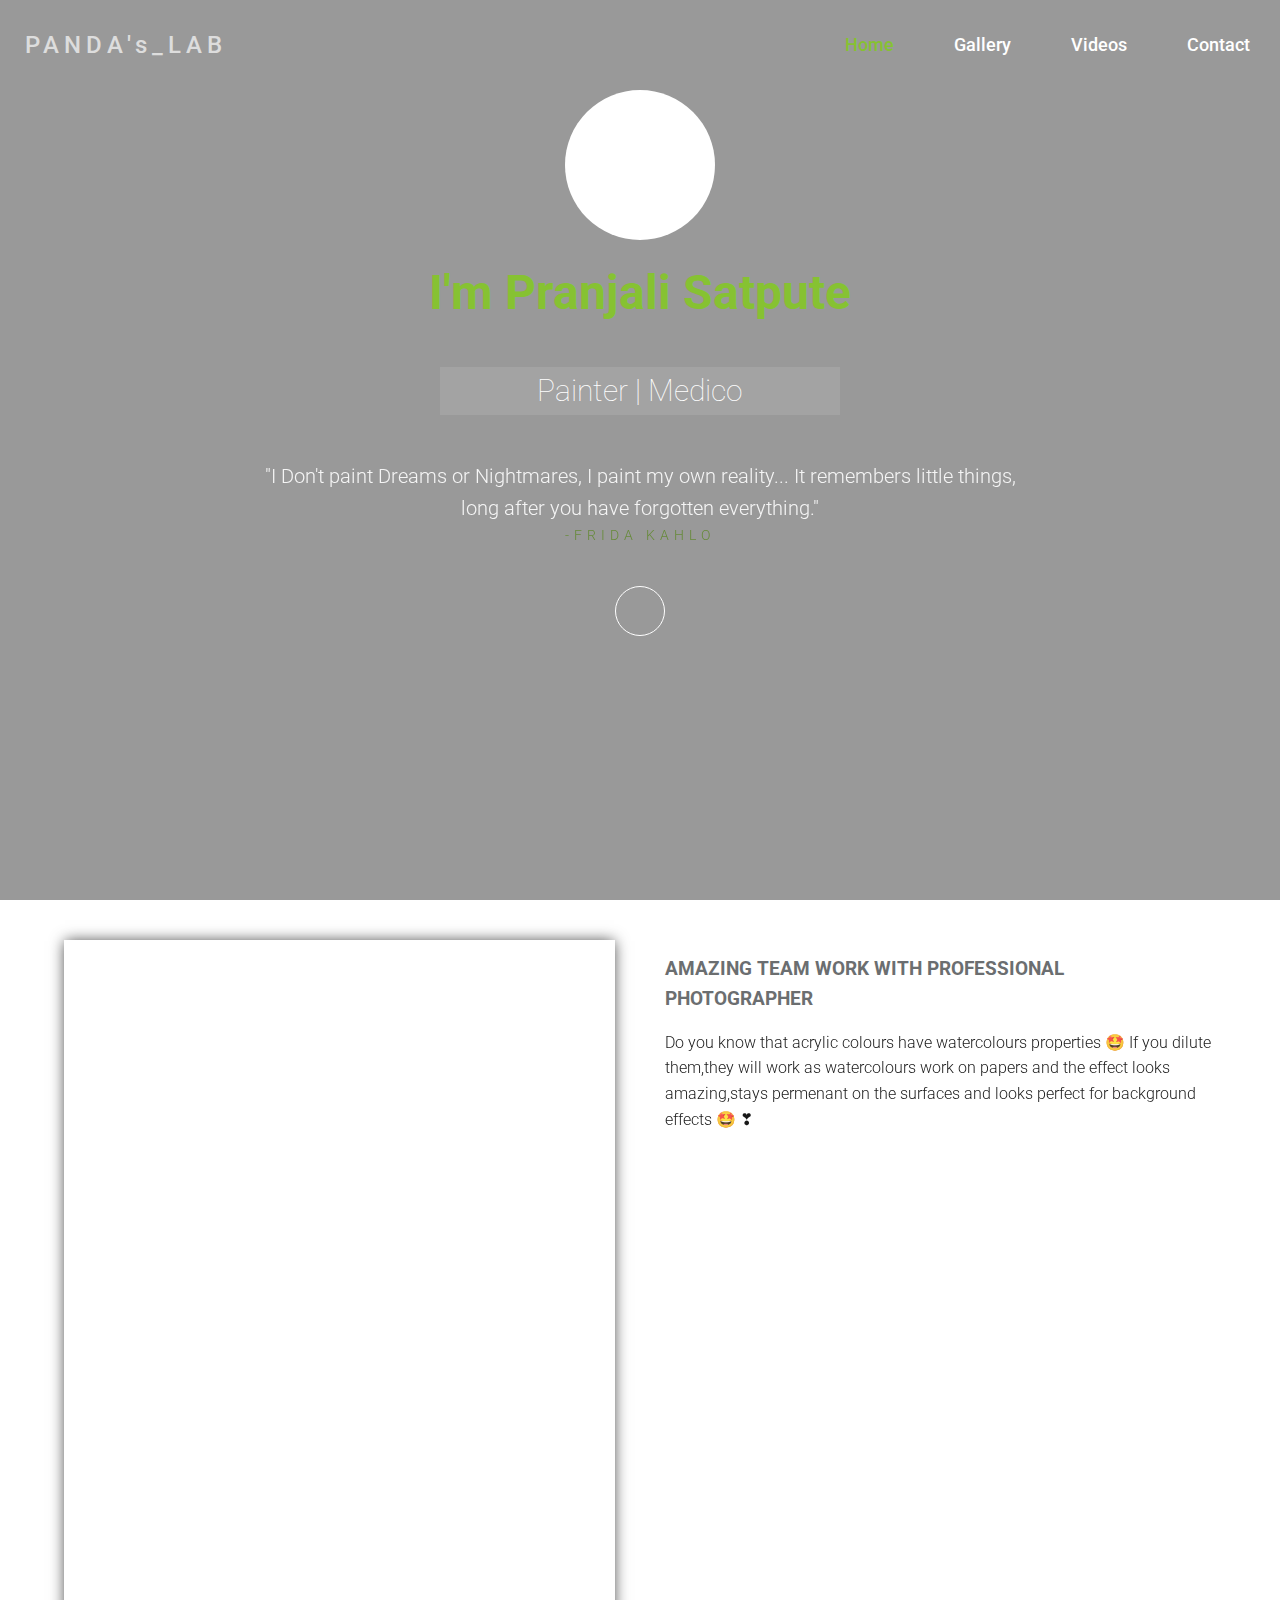
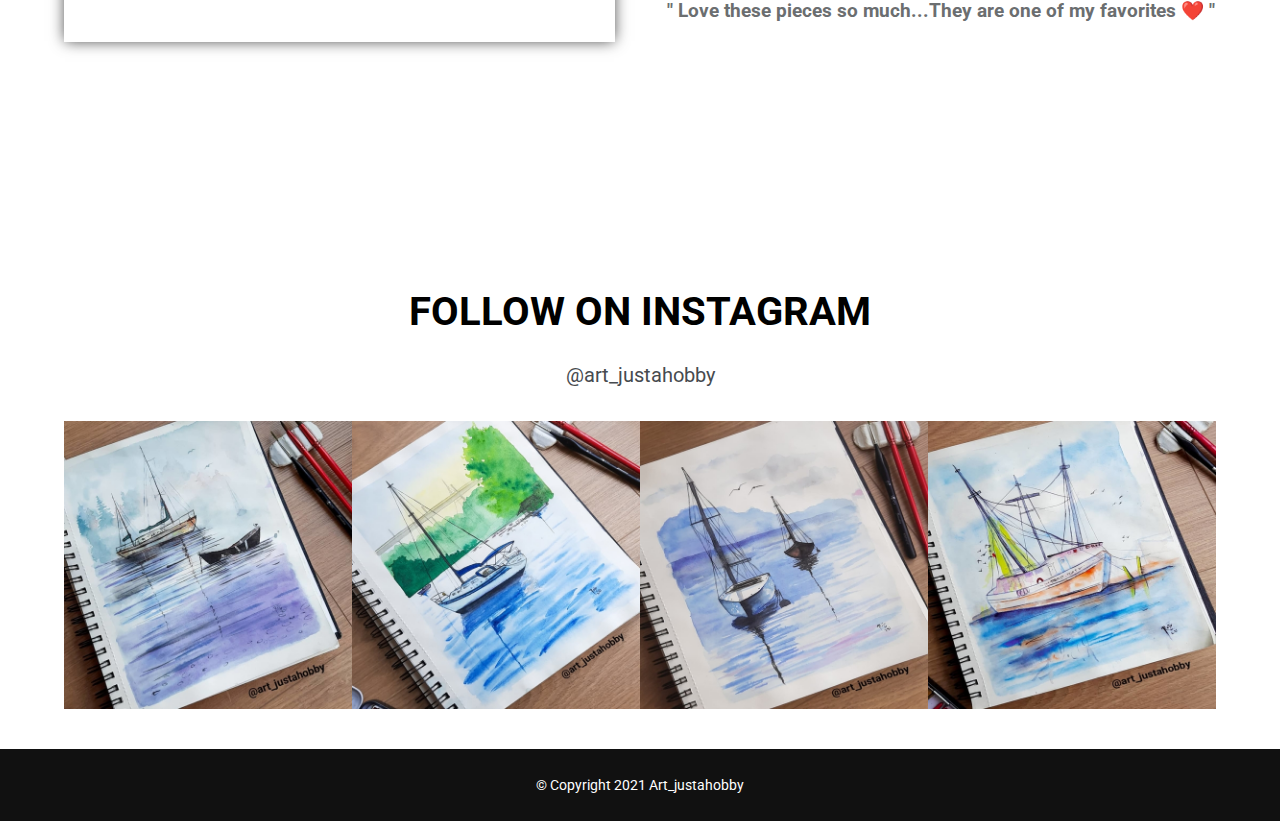
==== index.html @ 50bbbd5f "main" ====
<!DOCTYPE html>
<html>
    <head>
        <meta charset="utf-8">
        <meta http-equiv="X-UA-Compatible" content="IE=edge">
        <title>Photography Site</title>
        <meta name = "viewport" content = "width=device-width, intial-scale=1.0">
        <link rel="stylesheet" href="main.css">
        <script src="https://kit.fontawesome.com/dbed6b6114.js" crossorigin="anonymous"></script>
    </head>
    <body>
        
        <!-- header -->
        <header class = "header">
            <div class = "nav-section">
                <div class = "brand-and-navBtn">
                    <span class = "brand-name">
                        PANDA's_LAB
                    </span>
                    <span class = "navBtn flex">
                        <i class = "fas fa-bars"></i>
                    </span>
                </div>

                <!-- navigation menu -->
                <nav class = "top-nav">
                    <ul>
                        <li><a href = "index.html" class = "active">Home</a></li>
                        <li><a href = "gallery.html">Gallery</a></li>
                        <li><a href = "video.html">Videos</a></li>
                        <li><a href = "contact.html">Contact</a></li>
                    </ul>
                </nav>
            </div>

            <div class = "container about">
                <div class = "about-content">
                    <div class = "about-img flex">
                        <img src = "https://i.postimg.cc/mgCddpLB/Screenshot-628.png" alt = "photographer img">
                    </div>
                    <h2>I'm Pranjali Satpute</h2>
                    <h3>Painter | Medico</h3>
                    <blockquote>
                        "I Don't paint Dreams or Nightmares, I paint my own reality... It remembers little things, long after you have forgotten everything."
                        <span>-Frida Kahlo</span>
                    </blockquote>
                </div>

                <div class = "social-icons">
                    <ul>
                        <li>
                            <a href = "https://instagram.com/art_justahobby"><i class = "fab fa-instagram"></i></a>
                        </li>
                    </ul>
                </div>
            </div>
        </header>
        <!-- end of header -->

        <!-- main -->
        <section class = "section-one">
            <div class = "container">
                <div class = "sec-one-left">
                    <div>             
                    </div>
                </div>

                <div class = "sec-one-right">
                    <div class = "work-content">
                        <h3>AMAZING TEAM WORK WITH PROFESSIONAL PHOTOGRAPHER</h3>
                        <p>Do you know that acrylic colours have watercolours properties 🤩
                            If you dilute them,they will work as watercolours work on papers and the effect looks amazing,stays permenant on the surfaces and looks perfect for background effects 🤩 ❣</p>
                    </div>
                    <div class = "work-imgs">
                        <div class = "work-img-1">
                            <!--image here-->
                        </div>
                        <div class = "work-img-2">
                            <!-- image here -->
                        </div>
                    </div>
                    <h3>" Love these pieces so much...They are one of my favorites ❤️ "</h3>
                </div>
            </div>
        </section>

        <section class = "section-two">
            <div class = "container">
                <h2>FOLLOW ON INSTAGRAM</h2>
                <span>@art_justahobby</span>
                <div class = "insta-imgs">
                    <div>
                        <img src = "images/insta-1.jpg">
                        <div class = "icon-overlay flex">
                            <i class = "fab fa-instagram"></i>
                        </div>
                    </div>
                    <div>
                        <img src = "images/insta-2.jpg">
                        <div class = "icon-overlay flex">
                            <i class = "fab fa-instagram"></i>
                        </div>
                    </div>
                    <div>
                        <img src = "images/insta-3.jpg">
                        <div class = "icon-overlay flex">
                            <i class = "fab fa-instagram"></i>
                        </div>
                    </div>
                    <div>
                        <img src = "images/insta-4.jpg">
                        <div class = "icon-overlay flex">
                            <i class = "fab fa-instagram"></i>
                        </div>
                    </div>
                </div>
            </div>
        </section>
        <!-- end of main -->


        <!-- footer -->
        <footer class = "footer">
            <p>&copy; Copyright 2021 Art_justahobby</p>
        </footer>
        <!-- end of footer -->
        

        <script src="script.js"></script>
    </body>
</html>
---- main.css ----
@import url('https://fonts.googleapis.com/css2?family=Roboto:wght@100;300;400;500;700;900&display=swap');

:root{
    --white: #ddd;
    --dark: #111;
    --darkGrey: #474b4f;
    --lightGrey: #6b6e70;
    --lightGreen: #86c232;
    --darkGreen: #61892f;
    --transition: all 0.5s ease;
}
*{
    padding: 0;
    margin: 0;
    box-sizing: border-box;
    font-family: 'Roboto', sans-serif;
}
body{
    line-height: 1.6;
}
img{
    width: 100%;
    display: block;
}
ul li{
    list-style: none;
}
a{
    text-decoration: none;
    color: #000;
}
h1, h2, h3, h4, h5, h6, p{
    margin: 15px 0;
}

/********************** Utility Classes *******************/
.flex{
    display: flex;
    justify-content: center;
    align-items: center;
}
.container{
    width: 90vw;
    margin: 0 auto;
}
.btn{
    background: var(--darkGreen);
    border: none;
    display: block;
    width: 150px;
    text-align: center;
    color: var(--darkGreen);
    text-transform: uppercase;
    background: transparent;
    font-size: 15px;
    padding: 12px;
    border: 2px solid var(--darkGreen);
    border-radius: 25px;
    margin: 15px 0;
    transition: var(--transition);
}
.btn:hover{
    background: var(--darkGreen);
    color: #fff;
}
.active{
    color: var(--lightGreen)!important;
}

/**************** end of Utility Classes *******************/

/********************** Header styling *********************/

.header{
    min-height: 100vh;
    background: linear-gradient(rgba(0, 0, 0, 0.4), rgba(0, 0, 0, 0.4)), url("https://i.postimg.cc/8cTKZHqK/pexels-evie-shaffer-4004374.jpg") center/cover no-repeat;
    color: #fff;
}
.top-nav a{
    color: #fff;
}
.brand-and-navBtn{
    background: #000;
    position: relative;
    z-index: 999;
    height: 90px;
    display: flex;
    justify-content: space-between;
    align-items: center;
    font-weight: 500;
    font-size: 24px;
    padding: 15px 25px;
    color: var(--white);
}
.brand-name{
    letter-spacing: 5px;
    cursor: pointer;
}
.navBtn{
    width: 40px;
    height: 40px;
    border: 1px solid var(--white);
    cursor: pointer;
}
.navBtn:hover{
    background: #fff;
    color: #000;
    transition: var(--transition);
}
.top-nav{
    background: #000;
    transform: translateY(-600px);
    transition: var(--transition);
}
.showNav{
    transform: translateY(0);
}
.search-icon{
    display: none;
}
.top-nav ul li{
    padding: 10px 0;
}
.top-nav ul a{
    position: relative;
    font-weight: 500;
    font-size: 18px;
    text-align: center;
    display: block;
}
.top-nav ul a::after{
    content: "";
    height: 2px;
    background: var(--lightGreen);
    position: absolute;
    bottom: -5px;
    left: 50%;
    transform: translateX(-50%);
    width: 0;
    transition: var(--transition);
}
.top-nav ul a:hover::after{
    width: 100px;
}
.about{
    margin-top: -160px;
}
.about-content img{
    width: 140px;
    height: 140px;
    border-radius: 50%;
}
.about-img{
    background: #fff;
    width: 150px;
    height: 150px;
    margin: 0 auto;
    border-radius: 50%;
}
.about-content h2{
    font-size: 48px;
    text-align: center;
    margin-bottom: 35px;
    color: var(--lightGreen);
}
.about-content h3{
    color: #fff;
    font-size: 30px;
    font-weight: 100;
    background: rgba(255, 255, 255, 0.1);
    width: 400px;
    margin: 35px auto;
    text-align: center;
}
blockquote{
    font-size: 20px;
    font-weight: 300;
    opacity: 0.9;
    width: 60vw;
    margin: 45px auto 15px auto;
    text-align: center;
}
blockquote span{
    font-size: 14px;
    text-transform: uppercase;
    color: var(--darkGreen);
    font-weight: 300;
    letter-spacing: 5px;
    display: block;
}
.social-icons{
    width: 350px;
    margin: 40px auto 0 auto;
    padding-bottom: 30px;
}
.social-icons ul a{
    color: #fff;
    font-size: 30px;
    display: block;
    width: 50px;
    height: 50px;
    border: 1px solid #fff;
    border-radius: 50%;
    display: flex;
    justify-content: center;
    align-items: center;
    transition: var(--transition);
}
.social-icons ul{
    display: flex;
    justify-content: space-around;
}
.social-icons ul a:hover{
    background: var(--lightGreen);
    border-color: var(--lightGreen);
}

/********************* End of Header ***********************/

/*********************** Main section ********************/

/**************** index.html *************/

/* section one */
.section-one{
    margin: 40px 0;
    min-height: 100vh;
}
.sec-one-left{
    height: 100vh;
    background: url("https://i.postimg.cc/G38RzryD/186724521-106668534939580-703063926617850710-n.jpg") center/cover no-repeat;
    box-shadow: 0px 0px 14px -1px rgba(0, 0, 0, 0.75);
    -webkit-box-shadow: 0px 0px 14px -1px rgba(0, 0, 0, 0.75);
    -moz-box-shadow: 0px 0px 14px -1px rgba(0, 0, 0, 0.75);
    filter: brightness(105%);

}
.sec-one-left div{
    color: black;
    height: 100%;
    display: flex;
    flex-direction: column;
    justify-content: flex-end;
    padding: 30px;
}
.sec-one-left div h3{
    font-size: 28px;
    opacity: 0.9;
}
.sec-one-left div p{
    font-weight: 300;
    opacity: 0.8;
}
.sec-one-right h3{
    color: var(--lightGrey);
}
.sec-one-right >h3{
    text-align: center;
}
.sec-one-right p{
    opacity: 0.9;
    font-weight: 300;
}
.work-content{
    margin: 50px 0;
}
.work-imgs{
    display: grid;
    grid-template-columns: repeat(2, 1fr);
    grid-column-gap: 20px;
}
.work-img-1{
    background: url("https://i.postimg.cc/4yVzsdWM/182327632-473401287244121-5969868624180280188-n.jpg") center/cover no-repeat;
    filter: brightness(105%);
    height: 400px;
    transition: var(--transition);
}
.work-img-2{
    background:url("https://i.postimg.cc/G2Z5X4BS/145135242-3149474048486803-2006875840332361669-n.jpg") center/cover no-repeat;
    filter: brightness(110%);
    height: 400px;
    transition: var(--transition);
}
.work-imgs div:hover{
    box-shadow: 0 0 8px #000;
    -webkit-box-shadow: 0 0 8px #000;
    -moz-box-shadow: 0 0 8px #000;
}


/* section two */
.section-two{
    margin: 40px 0;
}
.section-two h2{
    text-align: center;
    font-size: 40px;
}
.section-two span{
    color: var(--darkGrey);
    text-align: center;
    display: block;
    font-size: 20px;
    margin-bottom: 30px;
}
.insta-imgs{
    display: grid;
    grid-template-columns: repeat(2, 1fr);
}
.insta-imgs > div{
    position: relative;
}
.icon-overlay{
    position: absolute;
    color: #fff;
    top: 0;
    left: 0;
    width: 100%;
    height: 100%;
    font-size: 50px;
    background: rgba(134, 194, 50, 0.4);
    opacity: 0;
    transition: var(--transition);
}
.insta-imgs > div:hover .icon-overlay{
    opacity: 1;
}

/************* end of index.html ***********/



/**************** gallery.html ***************/

/* section three */
.section-three{
    margin: 40px 0;
}
.single-img{
    position: relative;
    margin: 10px;
}
.single-img-content{
    position: absolute;
    bottom: 0;
    left: 0;
    right: 0;
    color: #fff;
    padding: 5px 30px;
    background: rgba(0, 0, 0, 0.7);
}
.single-img-content h3{
    font-size: 18px;
    font-weight: 300;
    text-transform: uppercase;
}

/************** end of gallery.html ***********/



/****************** blog.html ****************/

/* section four */
.section-four{
    margin: 40px 0;
}
.blog{
    margin: 40px 0;
}
.blog-content{
    padding: 25px;
    background: #f7f7f7;
}
.blog span{
    display: block;
}
.badge{
    background: var(--lightGreen);
    width: 140px;
    border-radius: 5px;
    padding: 5px 0;
    color: #fff;
    text-align: center;
    margin-bottom: 8px;
}

.blog-title{
    font-size: 20px;
    font-weight: 900;
}


/*************** end of blog.html ***********/



/*************** contact.html **************/

/* section five */
.section-five{
    margin: 40px 0;
}
.section-five .container div{
    margin: 20px 0;
}
.contact-top{
    text-align: center;
}
.contact-top h3{
    font-size: 28px;
}
.contact-top p{
    font-weight: 300;
    width: 70%;
    margin: 0 auto;
}
.contact-middle div{
    text-align: center;
    padding: 25px 0;
    background: var(--dark);
    color: #fff;
}
.contact-middle div span{
    display: block;
}
.contact-icon{
    font-size: 30px;
}
.contact-middle div span:nth-child(2){
    font-size: 18px;
    font-weight: bold;
}
.contact-middle div p{
    font-weight: 300;
    opacity: 0.7;
}
.contact-bottom{
    margin-top: 50px!important;
}
.form input[type = "text"], .form input[type = "email"], .form textarea{
    width: 100%;
    font-size: 16px;
    padding: 10px 15px;
    margin: 10px 0;
    border: 1px solid var(--lightGreen);
    outline: none;
    border-radius: 5px;
}
.contact-bottom .form{
    padding: 0 20px;
}

/************** end of contact.html **********/



/******************* Footer Styling *****************/

.footer{
    background: var(--dark);
    color: #fff;
    padding: 10px 0;
    text-align: center;
}
.footer-container > div{
    margin: 10px 0;
}

.footer > p{
    text-align: center;
    font-size: 14px;
}

/******************* end of footer ****************/



/***************** Media Queries *****************/

@media screen and (min-width: 678px){
    /* section five */
    .contact-middle{
        display: grid;
        grid-template-columns: repeat(2, 1fr);
        grid-column-gap: 20px;
    }
}

@media screen and (min-width: 800px){
    /* section two */
    .insta-imgs{
        grid-template-columns: repeat(4, 1fr);
    }

    /* section three */
    .gallery{
        display: grid;
        grid-template-columns: repeat(2, 1fr);
    }

    /* section four */
    .blog-wrapper-sm{
        display: grid;
        grid-template-columns: repeat(2, 1fr);
        grid-gap: 20px;
    }
    
}

@media screen and (min-width: 992px){
    /* header & footer */
    .nav-section{
        display: flex;
        justify-content: space-between;
    }
    .navBtn{
        display: none;
    }
    .brand-and-navBtn{
        flex: 0 0 10%;
        background: none;
    }
    .top-nav{
        flex: 0 1 80%;
        display: flex;
        justify-content: flex-end;
        align-items: center;
        transition: transform 0s ease;
        transform: translateY(0);
        background: transparent;
    }
    .top-nav ul{
        display: flex;
    }
    .top-nav ul li{
        margin-right: 30px;
        margin-left: 30px;
    }
    .about{
        margin-top: 0;
    }
    .search-icon{
        flex: 0 0 10%;
        display: block;
        display: flex;
        justify-content: center;
        align-items: center;
        font-size: 24px;
        cursor: pointer;
        transition: var(--transition);
    }
    .search-icon i:hover{
        transform: scale(1.2);
    }

    /* section five */
    .contact-middle{
        grid-template-columns: repeat(4, 1fr);
    }
    .contact-bottom{
        display: grid;
        grid-template-columns: repeat(2, 1fr);
        grid-column-gap: 40px;
    }
}


@media screen and (min-width: 1000px){
    /* section one */
    .section-one .container{
        display: grid;
        grid-template-columns: repeat(2, 1fr);
        grid-column-gap: 50px;
    }
    .sec-one-left{
        align-self: center;
    }
    .work-content{
        margin-top: 0;
    }
    .sec-one-left{
        height: 100%;
    }

    /* section four */
    .blog-wrapper-lg{
        display: grid;
        grid-template-columns: repeat(2, 1fr);
        grid-gap: 20px;
    }

    /* footer */
    .footer-container{
        display: grid;
        grid-template-columns: repeat(2, 1fr);
        grid-gap: 20px;
    }
}

@media screen and (min-width: 1200px){
    /* footer */
    .footer-container > div{
        width: 60%;
        margin-left: auto;
        margin-right: auto;
    }

    /* section three */
    .gallery{
        grid-template-columns: repeat(3, 1fr);
    }
}

@media screen and (min-width: 1400px){
    /* section four */
    .blog-wrapper-sm{
        grid-template-columns: repeat(4, 1fr);
    }
}

/*************** extra small sized screen ******************/

@media screen and (max-width: 500px){
    /* overall styling */
    .header{
        padding-bottom: 30px;
    }
    .social-icons{
        display: none;
    }
    .about-content h3{
        width: 100%;
    }
    .about-content blockquote{
        font-size: 16px;
        width: 100%;
    }
    .subs{
        width: 280px;
    }
    .subs i{
        display: none;
    }
    .subs input{
        width: 100%;
    }
    .subs button{
        padding-left: 8px;
        padding-right: 8px;
    }
    h2{
        font-size: 30px!important;
    }
    h3{
        font-size: 20px!important;
    }
    p{
        font-size: 15px;
    }
    .btn{
        font-size: 14px;
        padding: 8px 0;
    }
    .work-imgs{
        grid-template-columns: 1fr;
        grid-row-gap: 20px;
    }
}
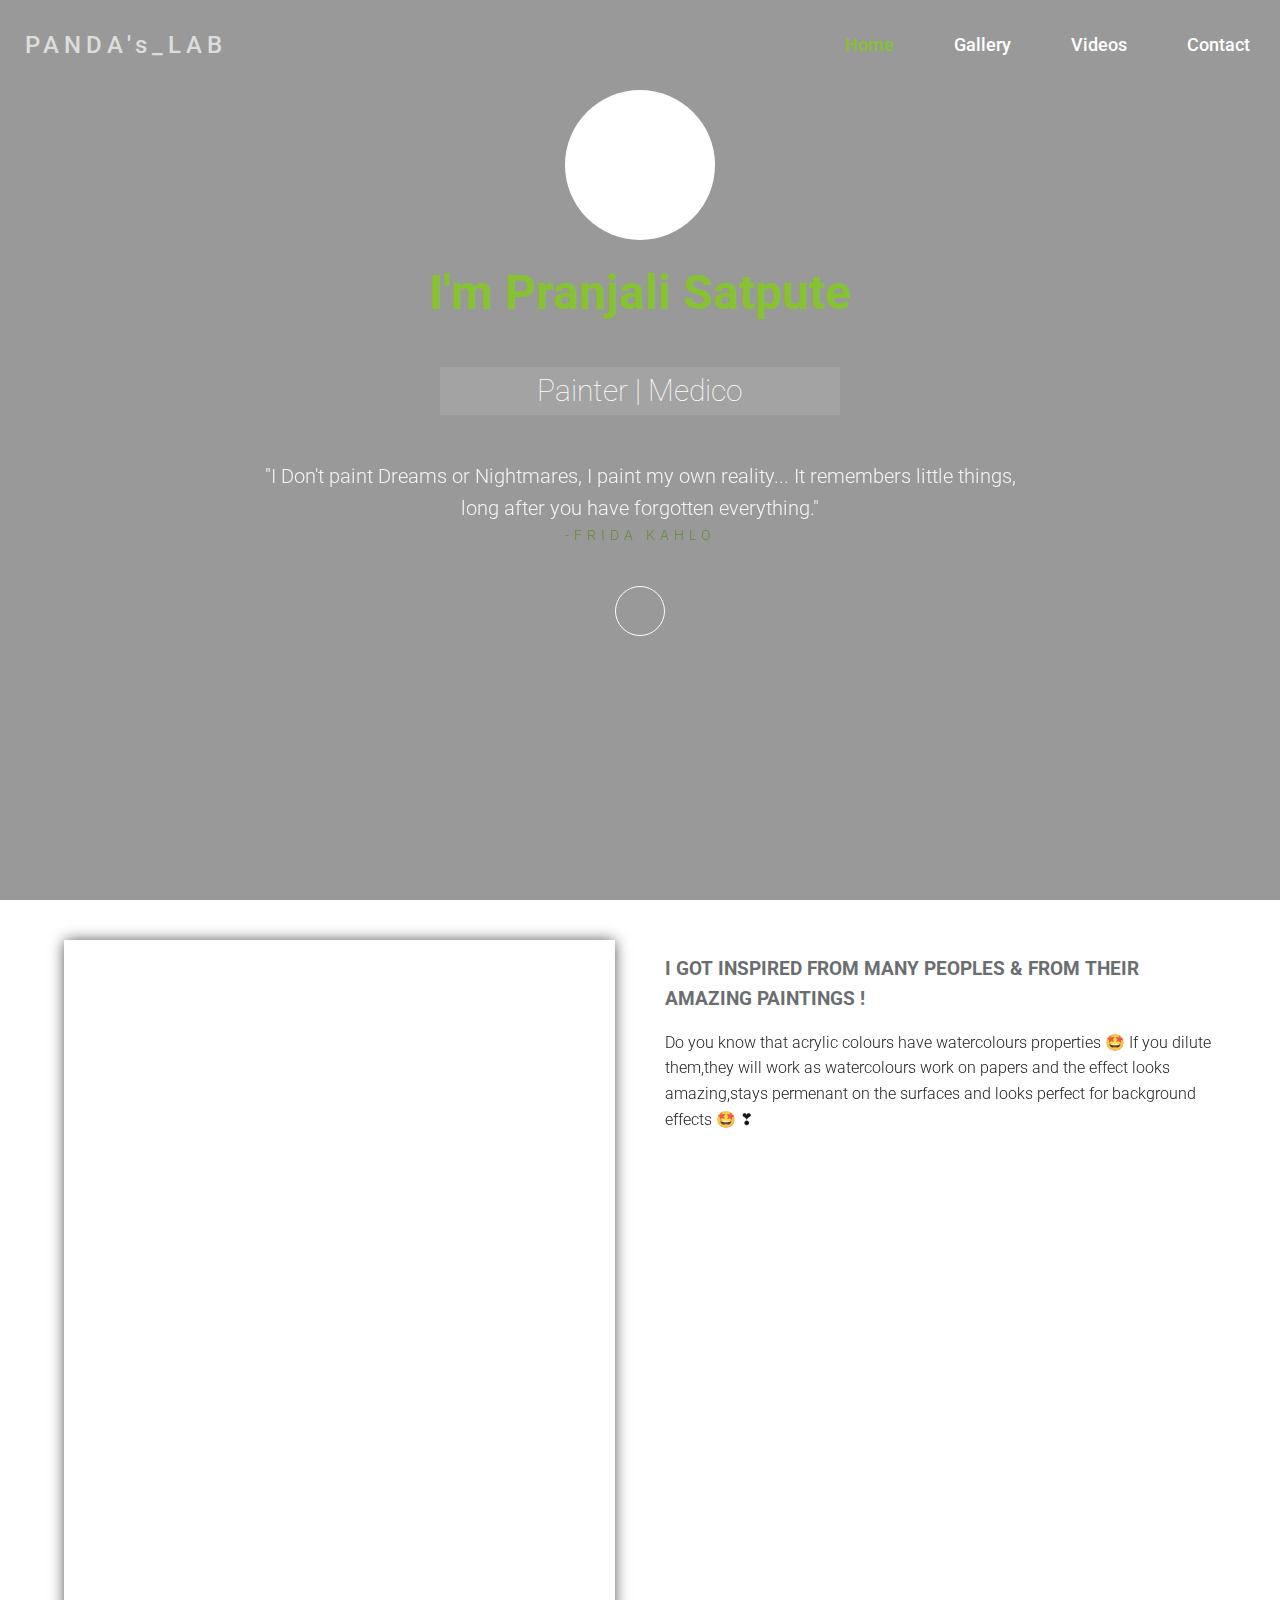
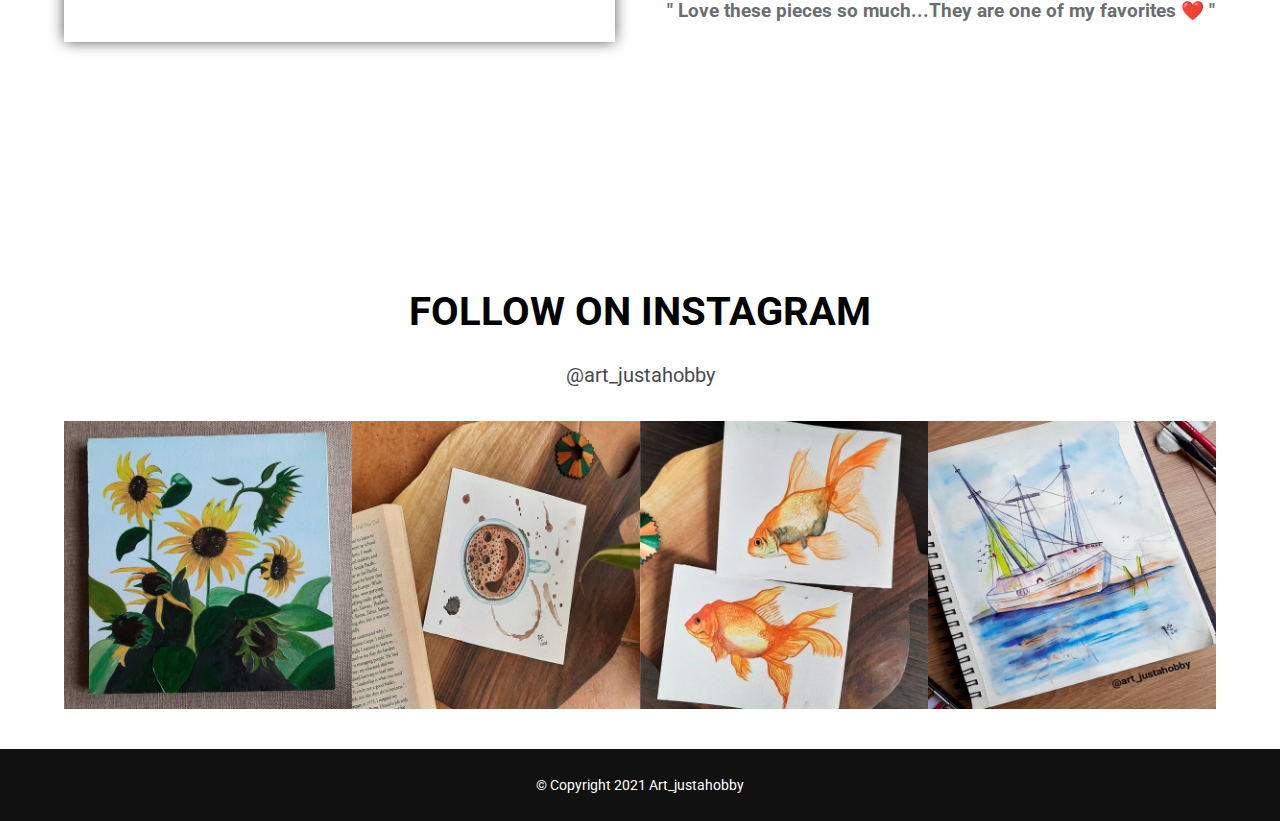
==== commit 31f78703: "KK" ====
--- a/index.html
+++ b/index.html
@@ -3,7 +3,7 @@
     <head>
         <meta charset="utf-8">
         <meta http-equiv="X-UA-Compatible" content="IE=edge">
-        <title>Photography Site</title>
+        <title>Home | Website</title>
         <meta name = "viewport" content = "width=device-width, intial-scale=1.0">
         <link rel="stylesheet" href="main.css">
         <script src="https://kit.fontawesome.com/dbed6b6114.js" crossorigin="anonymous"></script>
@@ -67,7 +67,7 @@
 
                 <div class = "sec-one-right">
                     <div class = "work-content">
-                        <h3>AMAZING TEAM WORK WITH PROFESSIONAL PHOTOGRAPHER</h3>
+                        <h3>I GOT INSPIRED FROM MANY PEOPLES & FROM THEIR AMAZING PAINTINGS !</h3>
                         <p>Do you know that acrylic colours have watercolours properties 🤩
                             If you dilute them,they will work as watercolours work on papers and the effect looks amazing,stays permenant on the surfaces and looks perfect for background effects 🤩 ❣</p>
                     </div>
